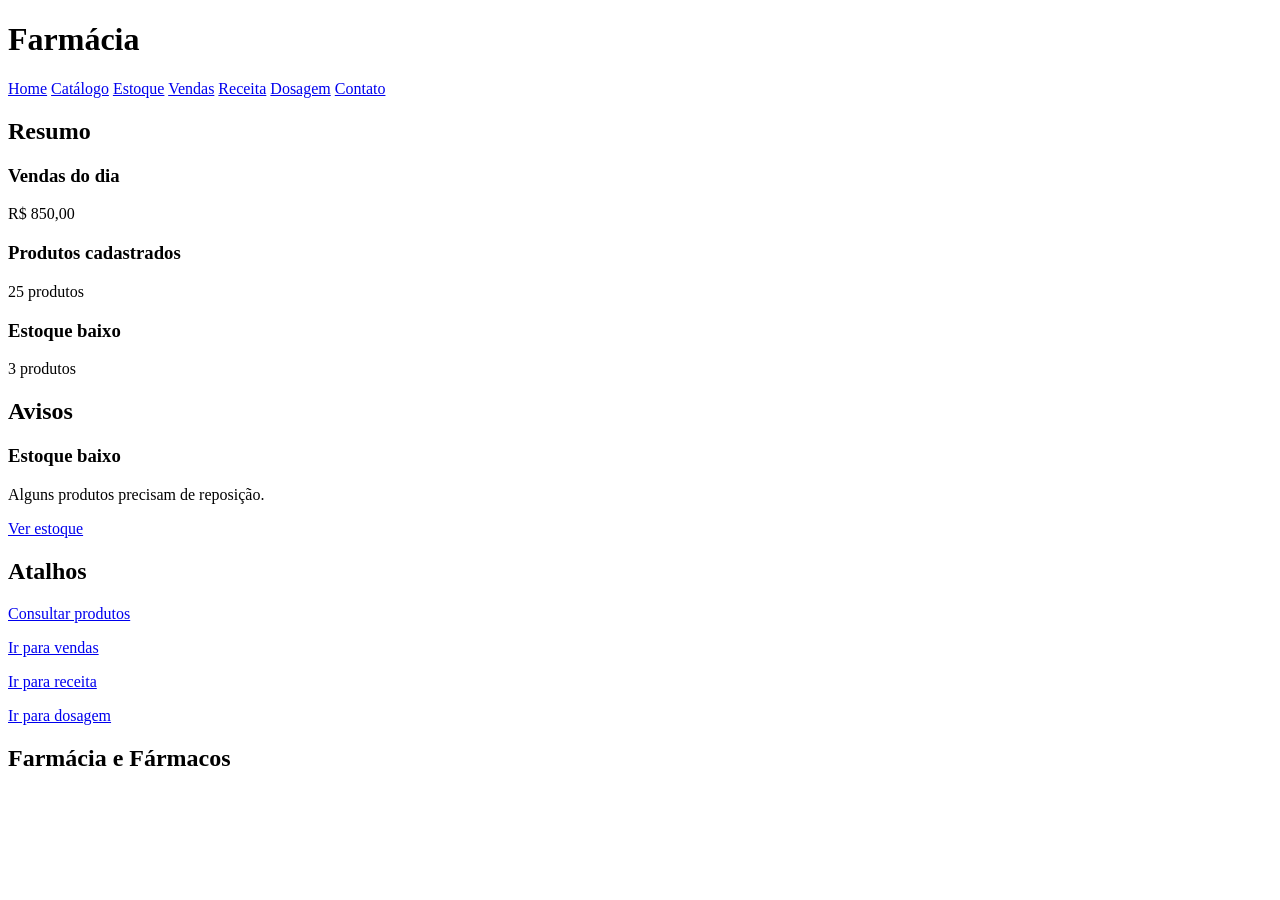
==== index.html @ 802f582a "Adiciona página inicial do projeto" ====
<!DOCTYPE html>
<html lang="pt-BR">
<head>
    <meta charset="UTF-8">
    <meta name="viewport" content="width=device-width, initial-scale=1.0">
    <title>Farmácia - Home</title>
    <link rel="stylesheet" href="style.css">
</head>
<body>
    <header>
        <h1>Farmácia</h1>
    </header>

    <nav>
        <a href="index.html">Home</a>
        <a href="catalogo.html">Catálogo</a>
        <a href="estoque.html">Estoque</a>
        <a href="vendas.html">Vendas</a>
        <a href="receita.html">Receita</a>
        <a href="dosagem.html">Dosagem</a>
        <a href="contato.html">Contato</a>
    </nav>

    <main>
        <section>
            <h2>Resumo</h2>
            <div class="resumo">
                <article>
                    <h3>Vendas do dia</h3>
                    <p>R$ 850,00</p>
                </article>
                <article>
                    <h3>Produtos cadastrados</h3>
                    <p>25 produtos</p>
                </article>
                <article>
                    <h3>Estoque baixo</h3>
                    <p>3 produtos</p>
                </article>
            </div>
        </section>

        <section>
            <h2>Avisos</h2>
            <article>
                <h3>Estoque baixo</h3>
                <p>Alguns produtos precisam de reposição.</p>
                <a href="estoque.html">Ver estoque</a>
            </article>
        </section>

        <section>
            <h2>Atalhos</h2>
            <article>
                <p><a href="catalogo.html">Consultar produtos</a></p>
                <p><a href="vendas.html">Ir para vendas</a></p>
                <p><a href="receita.html">Ir para receita</a></p>
                <p><a href="dosagem.html">Ir para dosagem</a></p>
            </article>
        </section>
    </main>
<footer>
    <h2>Farmácia e Fármacos</h2>
</footer>
</body>
</html>
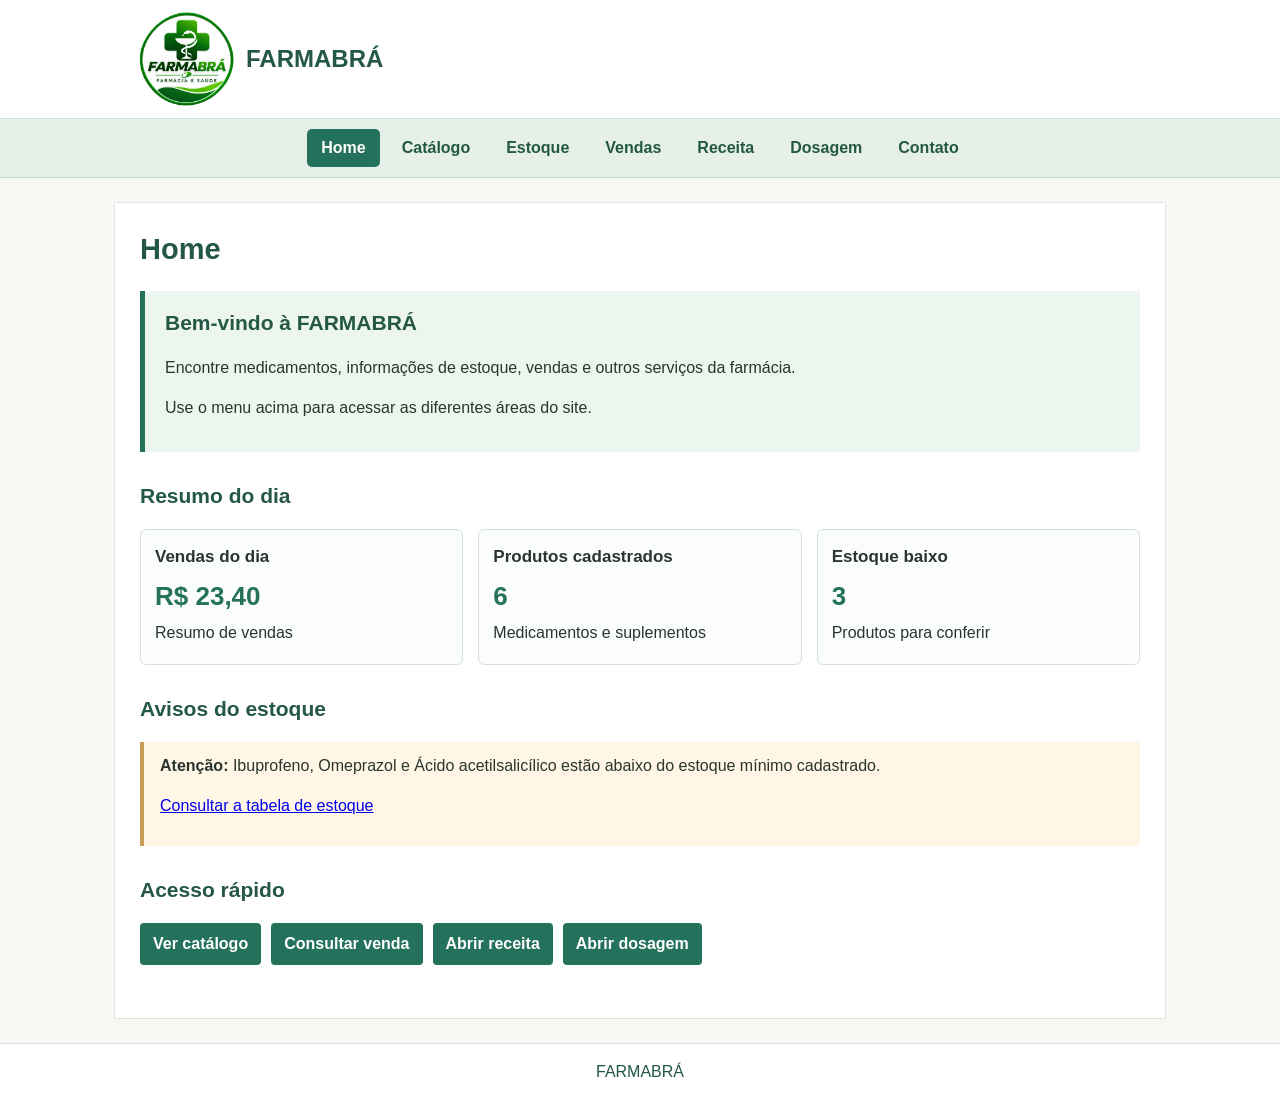
==== commit 124158ac: "correções" ====
--- a/index.html
+++ b/index.html
@@ -3,16 +3,20 @@
 <head>
     <meta charset="UTF-8">
     <meta name="viewport" content="width=device-width, initial-scale=1.0">
-    <title>Farmácia - Home</title>
+    <title>Home - FARMABRÁ</title>
     <link rel="stylesheet" href="style.css">
 </head>
 <body>
     <header>
-        <h1>Farmácia</h1>
+        <div class="topo">
+            <a href="index.html" class="marca-link" aria-label="Voltar para Home">
+                <img src="img/logo.png" alt="Logo da FARMABRÁ" class="logo">
+                <span>FARMABRÁ</span>
+            </a>
+        </div>
     </header>
-
-    <nav>
-        <a href="index.html">Home</a>
+    <nav aria-label="Menu principal">
+        <a href="index.html" class="ativo" aria-current="page">Home</a>
         <a href="catalogo.html">Catálogo</a>
         <a href="estoque.html">Estoque</a>
         <a href="vendas.html">Vendas</a>
@@ -20,47 +24,56 @@
         <a href="dosagem.html">Dosagem</a>
         <a href="contato.html">Contato</a>
     </nav>
+    <main>
+        <h1>Home</h1>
 
-    <main>
+        <section class="apresentacao">
+            <h2>Bem-vindo à FARMABRÁ</h2>
+            <p>Encontre medicamentos, informações de estoque, vendas e outros serviços da farmácia.</p>
+            <p>Use o menu acima para acessar as diferentes áreas do site.</p>
+        </section>
+
         <section>
-            <h2>Resumo</h2>
+            <h2>Resumo do dia</h2>
             <div class="resumo">
-                <article>
+                <div class="resumo-item">
                     <h3>Vendas do dia</h3>
-                    <p>R$ 850,00</p>
-                </article>
-                <article>
+                    <p class="numero">R$ 23,40</p>
+                    <p>Resumo de vendas</p>
+                </div>
+                <div class="resumo-item">
                     <h3>Produtos cadastrados</h3>
-                    <p>25 produtos</p>
-                </article>
-                <article>
+                    <p class="numero">6</p>
+                    <p>Medicamentos e suplementos</p>
+                </div>
+                <div class="resumo-item">
                     <h3>Estoque baixo</h3>
-                    <p>3 produtos</p>
-                </article>
+                    <p class="numero">3</p>
+                    <p>Produtos para conferir</p>
+                </div>
             </div>
         </section>
 
         <section>
-            <h2>Avisos</h2>
-            <article>
-                <h3>Estoque baixo</h3>
-                <p>Alguns produtos precisam de reposição.</p>
-                <a href="estoque.html">Ver estoque</a>
-            </article>
+            <h2>Avisos do estoque</h2>
+            <div class="aviso">
+                <strong>Atenção:</strong> Ibuprofeno, Omeprazol e Ácido acetilsalicílico estão abaixo do estoque mínimo cadastrado.
+                <p><a href="estoque.html">Consultar a tabela de estoque</a></p>
+            </div>
         </section>
 
         <section>
-            <h2>Atalhos</h2>
-            <article>
-                <p><a href="catalogo.html">Consultar produtos</a></p>
-                <p><a href="vendas.html">Ir para vendas</a></p>
-                <p><a href="receita.html">Ir para receita</a></p>
-                <p><a href="dosagem.html">Ir para dosagem</a></p>
-            </article>
+            <h2>Acesso rápido</h2>
+            <div class="atalhos">
+                <a href="catalogo.html">Ver catálogo</a>
+                <a href="vendas.html">Consultar venda</a>
+                <a href="receita.html">Abrir receita</a>
+                <a href="dosagem.html">Abrir dosagem</a>
+            </div>
         </section>
     </main>
-<footer>
-    <h2>Farmácia e Fármacos</h2>
-</footer>
+    <footer>
+        <p>FARMABRÁ</p>
+    </footer>
 </body>
 </html>
--- a/style.css
+++ b/style.css
@@ -0,0 +1,429 @@
+/* Identidade visual da FARMABRÁ: verde, branco e tons claros */
+body {
+    margin: 0;
+    font-family: Arial, sans-serif;
+    background-color: #f7f7f3;
+    color: #29352e;
+    line-height: 1.5;
+}
+
+header {
+    background-color: white;
+    color: #245844;
+    padding: 12px 20px;
+    border-bottom: 1px solid #d5e4da;
+}
+
+.topo {
+    max-width: 1000px;
+    margin: auto;
+    display: flex;
+    justify-content: space-between;
+    align-items: center;
+    gap: 15px;
+}
+
+.topo p {
+    margin: 0;
+    font-size: 14px;
+    color: #526157;
+}
+
+.marca-link {
+    display: flex;
+    align-items: center;
+    gap: 12px;
+    color: #245844;
+    text-decoration: none;
+    font-size: 24px;
+    font-weight: bold;
+}
+
+.logo {
+    width: 94px;
+    height: 94px;
+    object-fit: contain;
+}
+
+nav {
+    background-color: #e6f0e9;
+    border-bottom: 1px solid #cadacf;
+    padding: 10px;
+    display: flex;
+    justify-content: center;
+    gap: 8px;
+    flex-wrap: wrap;
+}
+
+nav a {
+    color: #245844;
+    padding: 7px 14px;
+    text-decoration: none;
+    font-weight: bold;
+    border-radius: 5px;
+}
+
+nav a:hover,
+nav a.ativo {
+    background-color: #24725b;
+    color: white;
+}
+
+main {
+    max-width: 1000px;
+    margin: 24px auto;
+    background-color: white;
+    padding: 25px;
+    border: 1px solid #e1e5df;
+}
+
+h1, h2, h3 {
+    font-family: "Trebuchet MS", Arial, sans-serif;
+}
+
+h1 {
+    margin-top: 0;
+    color: #245844;
+    font-size: 29px;
+}
+
+h2 {
+    font-size: 21px;
+    color: #245844;
+}
+
+h3 {
+    font-size: 17px;
+}
+
+section {
+    margin-bottom: 28px;
+}
+
+.introducao,
+.subtitulo,
+.nota {
+    color: #526157;
+}
+
+.nota {
+    font-size: 13px;
+    margin-top: 12px;
+}
+
+.apresentacao {
+    background-color: #edf5ef;
+    border-left: 5px solid #24725b;
+    padding: 16px 20px;
+}
+
+.apresentacao h2 {
+    margin-top: 0;
+}
+
+.resumo {
+    display: flex;
+    gap: 15px;
+}
+
+.resumo-item {
+    flex: 1;
+    border: 1px solid #d4e0d8;
+    border-radius: 6px;
+    padding: 14px;
+    background-color: #fafdfa;
+}
+
+.resumo-item h3 {
+    margin: 0 0 8px;
+}
+
+.resumo-item p {
+    margin: 5px 0;
+}
+
+.numero {
+    font-size: 26px;
+    color: #24725b;
+    font-weight: bold;
+}
+
+.aviso {
+    background-color: #fff6e5;
+    border-left: 4px solid #c79c56;
+    padding: 12px 16px;
+}
+
+.atalhos {
+    display: flex;
+    flex-wrap: wrap;
+    gap: 10px;
+}
+
+.atalhos a,
+.botao {
+    display: inline-block;
+    background-color: #24725b;
+    color: white;
+    padding: 9px 13px;
+    border-radius: 4px;
+    text-decoration: none;
+    font-weight: bold;
+}
+
+.atalhos a:hover,
+.botao:hover,
+button:hover {
+    background-color: #164e3b;
+}
+
+.grade-produtos {
+    display: grid;
+    grid-template-columns: repeat(3, 1fr);
+    gap: 16px;
+}
+
+.produto,
+.ficha {
+    border: 1px solid #d5dfd6;
+    border-radius: 6px;
+    padding: 14px;
+    background-color: white;
+}
+
+.produto img {
+    width: 100%;
+    height: 150px;
+    object-fit: contain;
+    background-color: #f6f6f4;
+    border-bottom: 1px solid #e4e9e3;
+}
+
+.produto h3 {
+    margin: 12px 0 8px;
+}
+
+.produto p {
+    margin: 5px 0;
+    font-size: 14px;
+}
+
+.etiqueta {
+    display: inline-block;
+    padding: 3px 8px;
+    border-radius: 3px;
+    margin: 6px 0 12px;
+    font-size: 12px;
+    font-weight: bold;
+}
+
+.baixo {
+    color: #a12b2b;
+    font-weight: bold;
+}
+
+.normal {
+    color: #206647;
+    font-weight: bold;
+}
+
+.etiqueta.baixo {
+    background-color: #fde9e6;
+}
+
+.etiqueta.normal {
+    background-color: #e6f3e9;
+}
+
+.ficha {
+    margin-bottom: 18px;
+    scroll-margin-top: 20px;
+}
+
+.ficha:target {
+    border-color: #24725b;
+    background-color: #f3faf5;
+}
+
+.ficha h3 {
+    color: #245844;
+    margin-top: 0;
+}
+
+.ficha-conteudo {
+    display: flex;
+    gap: 20px;
+}
+
+.ficha-conteudo img {
+    width: 220px;
+    height: 165px;
+    object-fit: contain;
+    background-color: #f7f7f3;
+}
+
+.ficha-conteudo p {
+    margin: 5px 0;
+}
+
+.tabela-container {
+    overflow-x: auto;
+}
+
+table {
+    border-collapse: collapse;
+    width: 100%;
+}
+
+caption {
+    text-align: left;
+    font-weight: bold;
+    margin-bottom: 8px;
+}
+
+th, td {
+    border: 1px solid #c4d0c7;
+    padding: 9px;
+    text-align: left;
+}
+
+thead th {
+    background-color: #e6f0e9;
+}
+
+tbody tr:nth-child(even) {
+    background-color: #f7faf8;
+}
+
+form {
+    max-width: 600px;
+    background-color: #f9fbf9;
+    border: 1px solid #d5dfd6;
+    padding: 17px;
+    border-radius: 5px;
+}
+
+label {
+    display: block;
+    margin-top: 12px;
+    margin-bottom: 5px;
+    font-weight: bold;
+}
+
+input, select, textarea {
+    width: 100%;
+    box-sizing: border-box;
+    padding: 9px;
+    border: 1px solid #aebcb2;
+    border-radius: 4px;
+    background-color: white;
+    font-family: Arial, sans-serif;
+}
+
+input:focus, select:focus, textarea:focus,
+button:focus-visible, a:focus-visible {
+    outline: 2px solid #bb873d;
+    outline-offset: 2px;
+}
+
+button {
+    background-color: #24725b;
+    color: white;
+    border: none;
+    padding: 10px 15px;
+    margin-top: 15px;
+    border-radius: 4px;
+    cursor: pointer;
+    font-weight: bold;
+}
+
+.linha-venda {
+    display: flex;
+    justify-content: space-between;
+    gap: 10px;
+    padding: 12px;
+    border-bottom: 1px solid #d5dfd6;
+}
+
+.total-venda {
+    font-size: 19px;
+    color: #245844;
+}
+
+.informacoes {
+    background-color: #f3f8f4;
+    padding: 15px;
+    border: 1px solid #d5dfd6;
+}
+
+.informacoes h3 {
+    margin-bottom: 3px;
+}
+
+.informacoes p {
+    margin-top: 0;
+}
+
+footer {
+    background-color: white;
+    color: #245844;
+    text-align: center;
+    padding: 16px;
+    border-top: 1px solid #d5e4da;
+}
+
+footer p {
+    margin: 0;
+}
+
+/* Tablet */
+@media (max-width: 900px) {
+    main {
+        margin: 15px;
+        padding: 18px;
+    }
+
+    .grade-produtos {
+        grid-template-columns: repeat(2, 1fr);
+    }
+
+    .topo {
+        flex-direction: column;
+        text-align: center;
+    }
+}
+
+/* Celular */
+@media (max-width: 600px) {
+    nav {
+        flex-direction: column;
+        align-items: stretch;
+        text-align: center;
+    }
+
+    main {
+        padding: 14px;
+        margin: 10px;
+    }
+
+    .grade-produtos {
+        grid-template-columns: 1fr;
+    }
+
+    .resumo, .ficha-conteudo, .linha-venda {
+        flex-direction: column;
+    }
+
+    .ficha-conteudo img {
+        width: 100%;
+    }
+
+    .marca-link {
+        font-size: 20px;
+    }
+
+    .logo {
+        width: 78px;
+        height: 78px;
+    }
+}
